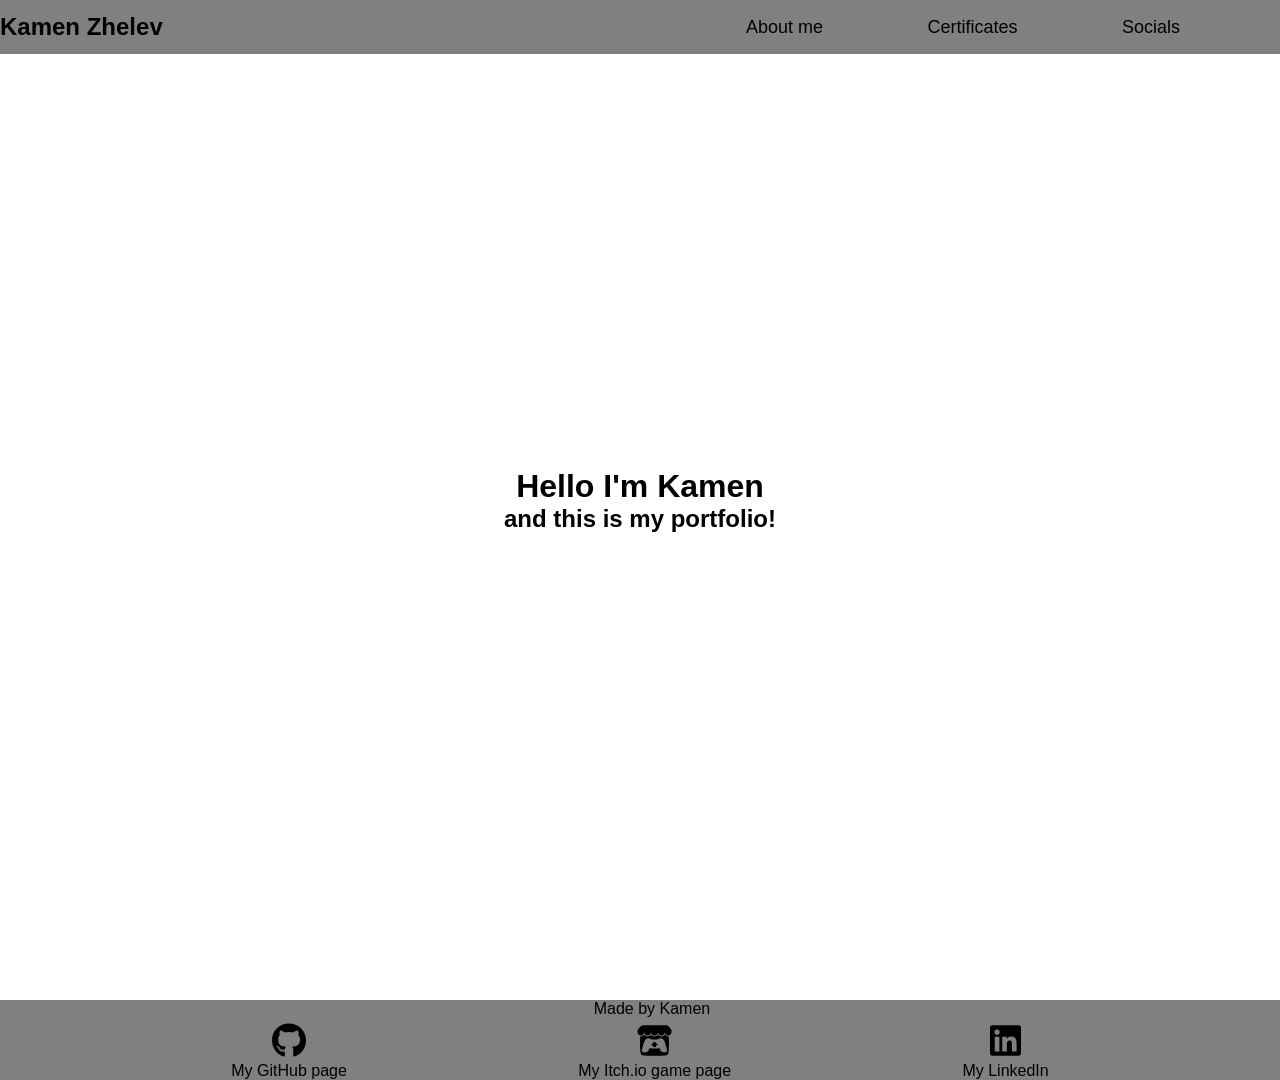
==== index.html @ d7c7669d "New icons & code" ====
<!DOCTYPE html>
<html lang="en">
<head>
    <title>My Portfolio</title>

    <meta charset="UTF-8">
    
    <meta name="viewport" content="width=device-width, initial-scale=1.0">

    <meta http-equiv="X-UA-Compatible" content="ie=edge">

    <link rel="stylesheet" href="style.css">

    <link rel="icon" type="image/icon" href="logo.ico">

</head>


<body>
    <div class="Portfolio">

        <header>
            <div class="main-nav">
                <a href="index.html"><b>Kamen Zhelev</b></a>
            </div>
            <div class="nav-scroll">
                <a href="#aboutme">About me</a>
                <a href="#certificates">Certificates</a>
                <a href="#footer">Socials</a>
            </div>
        </header>

        <div class="welcometxt">
            <h1>Hello I'm Kamen</h1>
            <h2>and this is my portfolio!</h2>
        </div>  
        
        <div class="aboutme" id="#aboutme"></div> 

        <footer id="footer">

            <div class="footertxt">
                <p>Made by Kamen</p>
            </div>

            <div class="footerlinks">
                <a href="https://github.com/Burkana"><img src="github.svg"><p>My GitHub page</p></a>
                <a href="https://burkanaoriginal.itch.io/"><img src="itchio.svg"><p>My Itch.io game page</p></a>
                <a href="https://www.linkedin.com/in/kamen-zhelev-0611902bb/"><img src="linkedin.svg"><p>My LinkedIn</p></a>
            </div>       
        </footer>

    </div>
</body>
</html>
---- style.css ----
*{
    margin: 0;
    padding: 0;
    border: 0;
}
body{
  font-family: "Clarkson",Helvetica,sans-serif;
  font-style: normal;
}

header{
    display: flex;
    flex-direction: row;
    justify-content: space-between;
    flex-wrap: wrap;
    background-color: grey;
    position: fixed;
    width: 100%;
    height: 6%;
}
header a{
    text-decoration: none;
    color: black;
}
.main-nav{
    align-content: center;
}
.main-nav a{
    font-size: x-large;
}
.nav-scroll{
    align-content: center;
}
.nav-scroll a{
    padding-right: 100px;
    font-size: large;
}

.welcometxt{
    height: 1000px;
    width: auto;
    display: flex;
    flex-direction: column;
    justify-content: center;
    align-items: center;
}

footer{
  
    background-color: grey;
    display: flex;
    flex-direction: column;
    text-align: center;
    flex-wrap: wrap;
}
footer a{
    color: black;
    text-decoration: none;
}
footer img{
    height:35px;
    width: auto;
}
.footertxt{
    margin-bottom: 5px;
    margin-left: 24px;
}
.footerlinks{
    display: flex;
    justify-content: space-evenly;
}
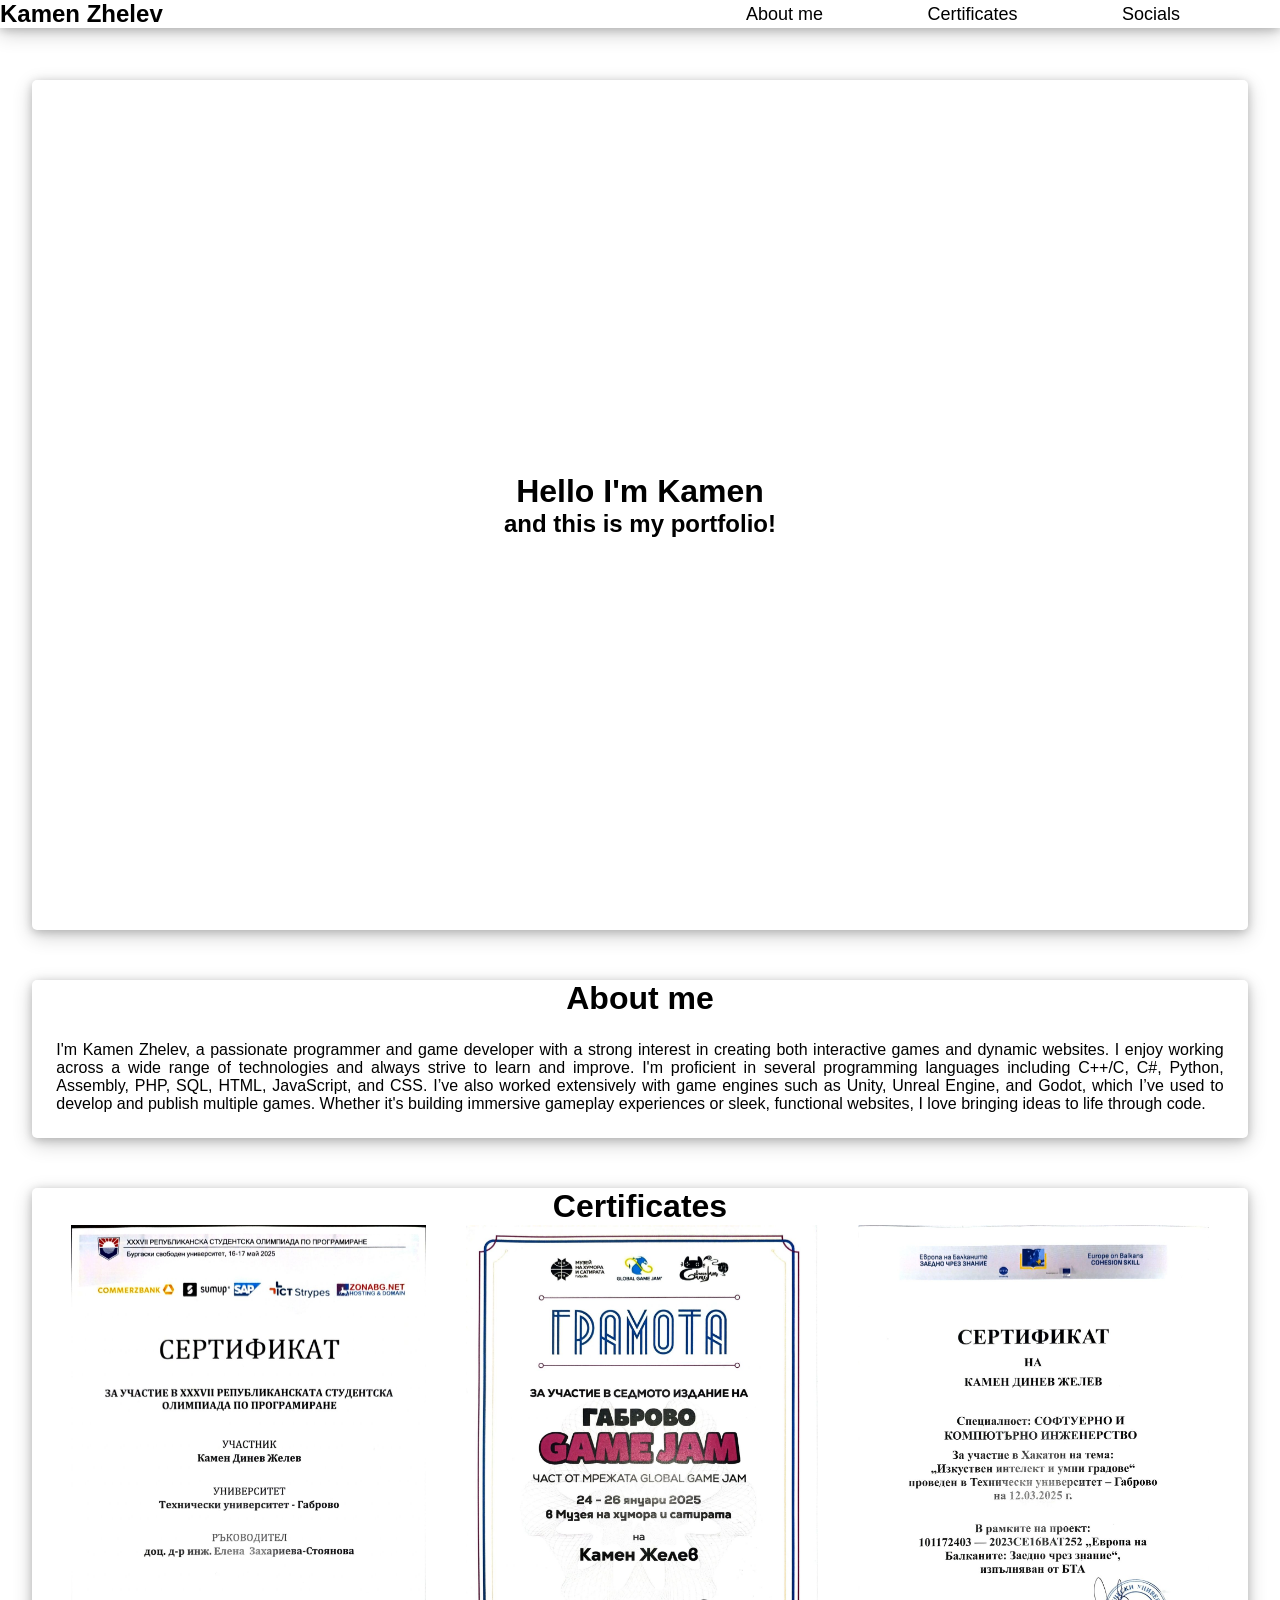
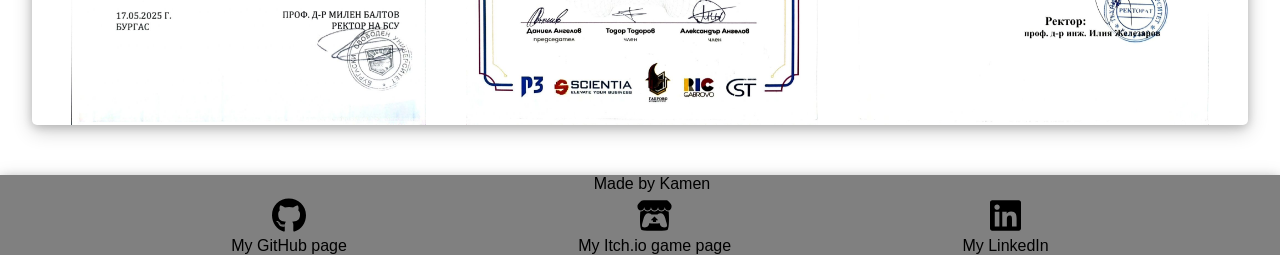
==== commit 9a2092a8: "New pictures an more code" ====
--- a/index.html
+++ b/index.html
@@ -20,35 +20,76 @@
     <div class="Portfolio">
 
         <header>
+
             <div class="main-nav">
                 <a href="index.html"><b>Kamen Zhelev</b></a>
             </div>
+
             <div class="nav-scroll">
                 <a href="#aboutme">About me</a>
                 <a href="#certificates">Certificates</a>
                 <a href="#footer">Socials</a>
             </div>
+
         </header>
+        
+        <div style="height: 80px;"></div>
+            <div class="welcometxt">
 
-        <div class="welcometxt">
-            <h1>Hello I'm Kamen</h1>
-            <h2>and this is my portfolio!</h2>
-        </div>  
+                <div class="welcomeform">
+                    <div>
+                        <h1>Hello I'm Kamen</h1>
+                        <h2>and this is my portfolio!</h2>
+                    </div>
+                </div>
+
+            </div>  
         
-        <div class="aboutme" id="#aboutme"></div> 
+        <div id="aboutme" style="height: 50px;"></div>
+            <div class="aboutme">
 
-        <footer id="footer">
-
-            <div class="footertxt">
-                <p>Made by Kamen</p>
+                <div class="aboutform">
+                    <h1>About me</h1>
+                    <p> I'm Kamen Zhelev, a passionate programmer and game developer with a strong interest in creating both interactive games and dynamic websites. 
+                    I enjoy working across a wide range of technologies and always strive to learn and improve.
+                    I'm proficient in several programming languages including C++/C, C#, Python, Assembly, PHP, SQL, HTML, JavaScript, and CSS.
+                    I’ve also worked extensively with game engines such as Unity, Unreal Engine, and Godot, which I’ve used to develop and publish multiple games.
+                    Whether it's building immersive gameplay experiences or sleek, functional websites, I love bringing ideas to life through code.</p>
+                </div>
+        
             </div>
 
-            <div class="footerlinks">
-                <a href="https://github.com/Burkana"><img src="github.svg"><p>My GitHub page</p></a>
-                <a href="https://burkanaoriginal.itch.io/"><img src="itchio.svg"><p>My Itch.io game page</p></a>
-                <a href="https://www.linkedin.com/in/kamen-zhelev-0611902bb/"><img src="linkedin.svg"><p>My LinkedIn</p></a>
-            </div>       
-        </footer>
+        <div id="certificates" style="height: 50px;"></div>
+            <div class="certificates">
+            
+                <div class="certificatesform">
+                    <h1>Certificates</h1> 
+                      
+
+                
+                    <div class="Cimages">
+                        <img src="bcpc.jpeg">
+                        <img src="gamejam2025.jpeg">
+                        <img src="hackaton.jpeg">
+                    </div>
+
+                </div>
+
+            </div> 
+
+        <div style="height: 50px;"></div>
+            <footer id="footer">
+
+                <div class="footertxt">
+                    <p>Made by Kamen</p>
+                </div>
+
+                <div class="footerlinks">
+                    <a href="https://github.com/Burkana"><img src="github.svg"><p>My GitHub page</p></a>
+                    <a href="https://burkanaoriginal.itch.io/"><img src="itchio.svg"><p>My Itch.io game page</p></a>
+                    <a href="https://www.linkedin.com/in/kamen-zhelev-0611902bb/"><img src="linkedin.svg"><p>My LinkedIn</p></a>
+                </div>       
+            </footer>
 
     </div>
 </body>
--- a/style.css
+++ b/style.css
@@ -8,15 +8,21 @@
   font-style: normal;
 }
 
+h1{
+    text-align: center;
+}
+
 header{
     display: flex;
     flex-direction: row;
     justify-content: space-between;
+    background-color: white;
     flex-wrap: wrap;
-    background-color: grey;
     position: fixed;
     width: 100%;
-    height: 6%;
+    height: auto;
+    box-shadow: 0 2px 10px 0 rgba(0,0,0,0.2),0 6px 20px 0 rgba(0,0,0,0.19) !important;;
+  
 }
 header a{
     text-decoration: none;
@@ -36,22 +42,78 @@
     font-size: large;
 }
 
+
 .welcometxt{
-    height: 1000px;
+    height: 850px;
     width: auto;
     display: flex;
     flex-direction: column;
     justify-content: center;
     align-items: center;
+    background-color: white;
+}
+.welcomeform{
+    height: inherit;
+    width: 95%;
+    text-align: center;
+    display: flex;
+    justify-content: center;
+    flex-direction: column;
+    border-radius: 5px;
+    box-shadow: 0 2px 10px 0 rgba(0,0,0,0.2),0 6px 20px 0 rgba(0,0,0,0.19) !important;;
 }
 
+
+.aboutme{
+    display: flex;
+    justify-content: center;
+}
+.aboutme p{
+    padding: 2%;
+}
+.aboutform{
+    text-align: justify;
+    height: auto;
+    width: 95%;
+    border-radius: 5px;
+    box-shadow: 0 2px 10px 0 rgba(0,0,0,0.2),0 6px 20px 0 rgba(0,0,0,0.19) !important;;
+}
+
+
+
+.certificates{
+    height: auto;
+    display: flex;
+    justify-content: center;
+    flex-direction: column;
+    width: auto;
+    align-items: center;
+}
+.certificates img{
+    height: 500px;
+}
+.certificatesform{
+    height: inherit;
+    width: 95%;
+    border-radius: 5px;
+    box-shadow: 0 2px 10px 0 rgba(0,0,0,0.2),0 6px 20px 0 rgba(0,0,0,0.19) !important;;
+}
+.Cimages{
+    display: flex;
+    justify-content: space-evenly;
+    flex-wrap: wrap;
+}
+
+
 footer{
-  
+    height: auto;
+    width: auto;
     background-color: grey;
     display: flex;
     flex-direction: column;
     text-align: center;
     flex-wrap: wrap;
+    box-shadow: 0 2px 10px 0 rgba(0,0,0,0.2),0 6px 20px 0 rgba(0,0,0,0.19) !important;;
 }
 footer a{
     color: black;
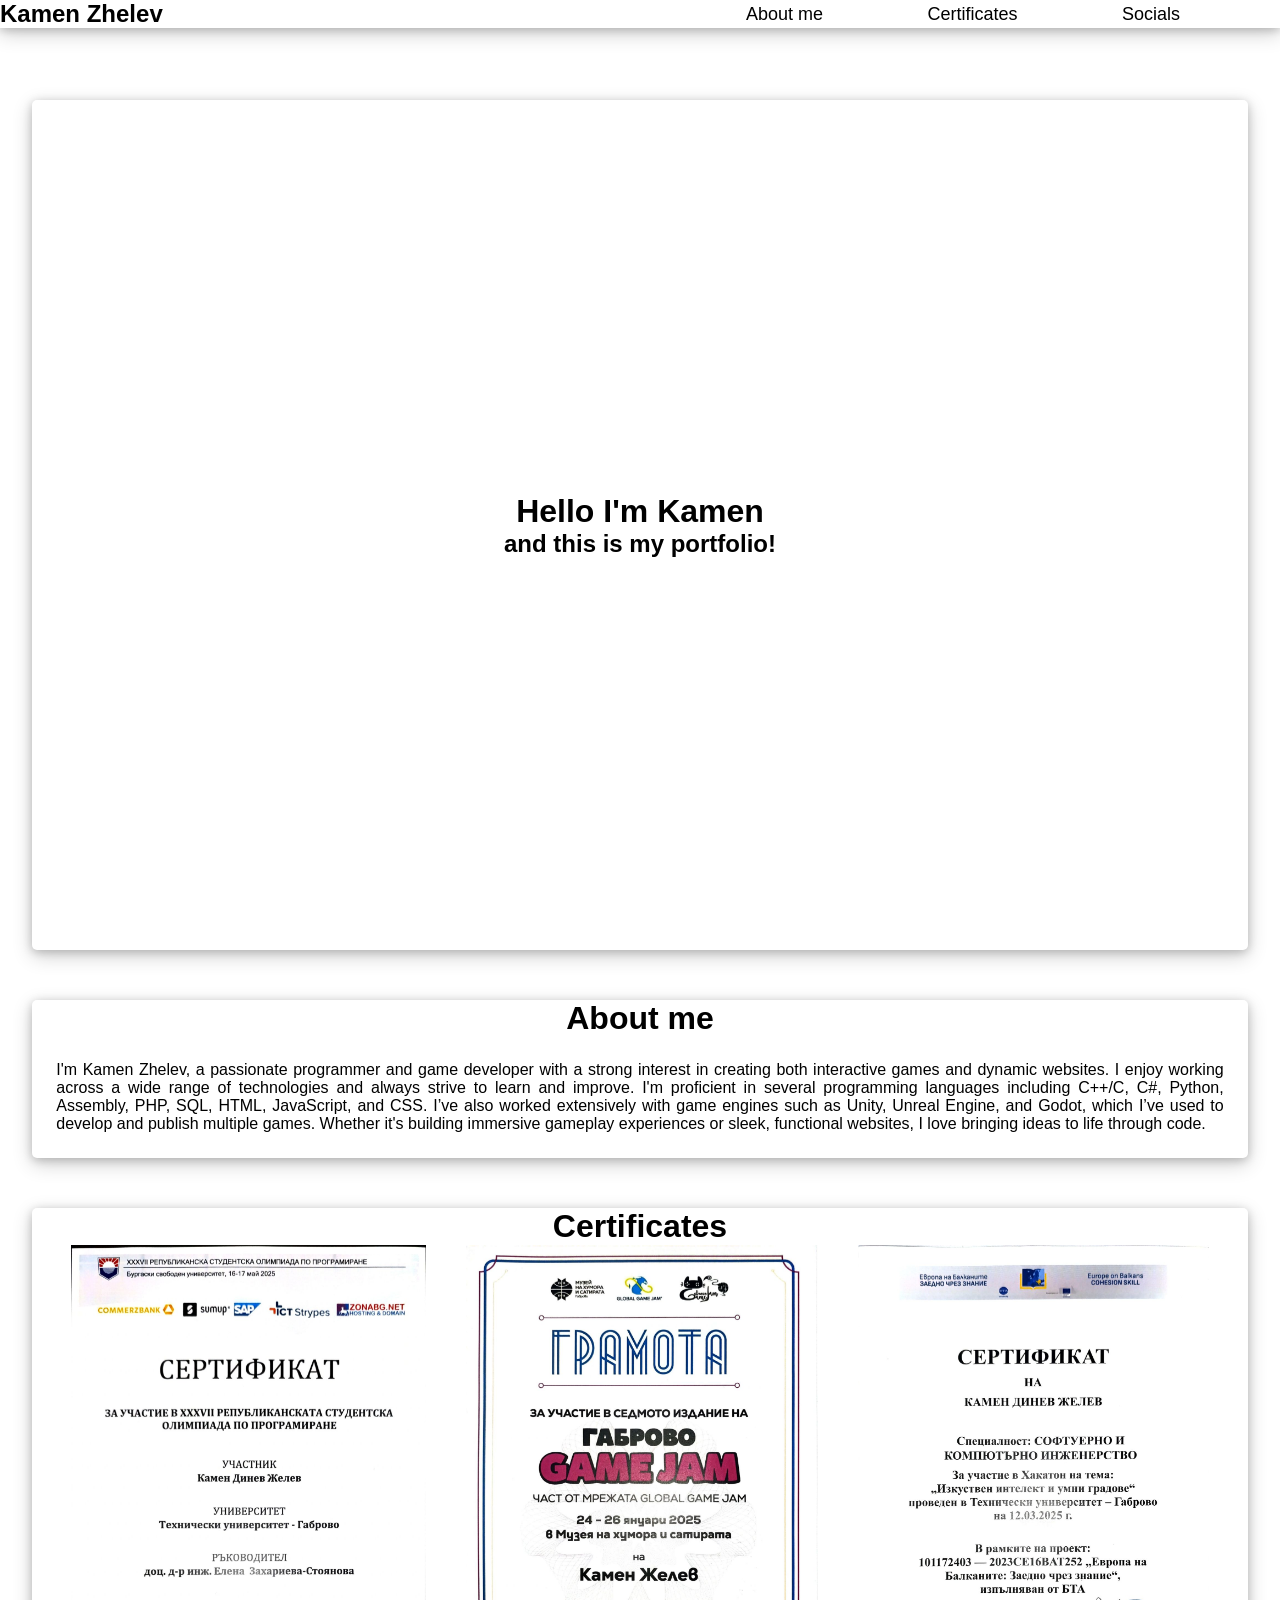
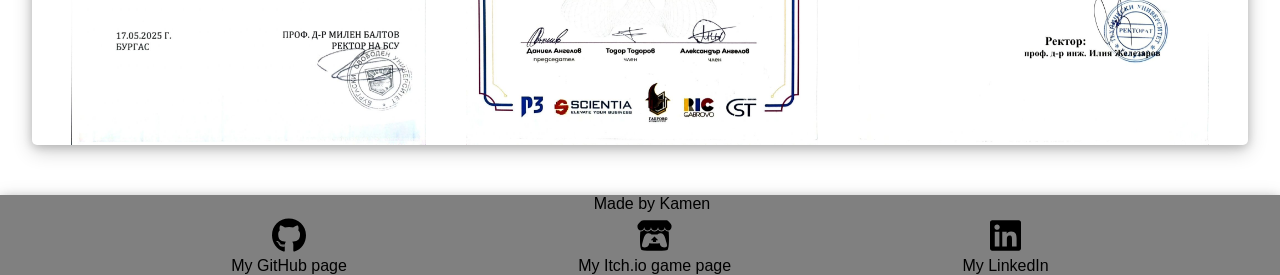
==== commit 3a4487d1: "quick change" ====
--- a/index.html
+++ b/index.html
@@ -33,7 +33,7 @@
 
         </header>
         
-        <div style="height: 80px;"></div>
+        <div style="height: 100px;"></div>
             <div class="welcometxt">
 
                 <div class="welcomeform">
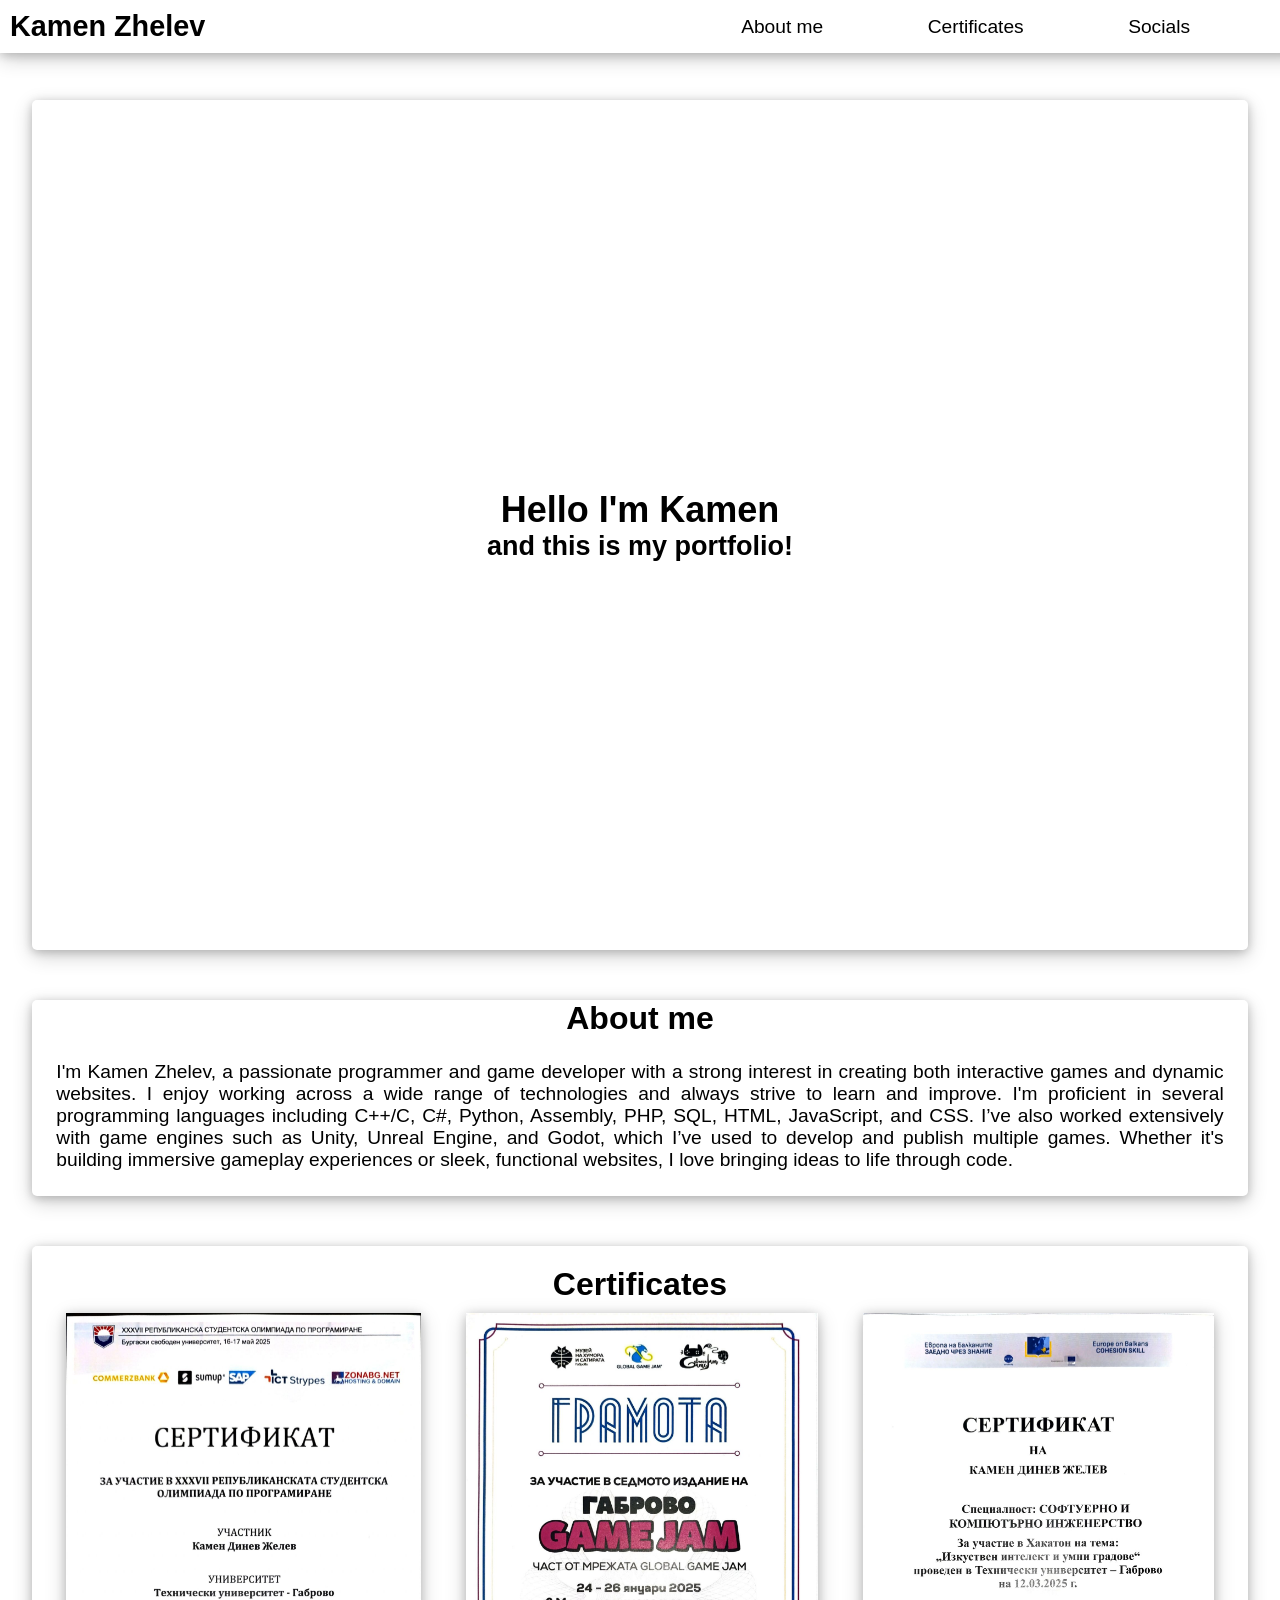
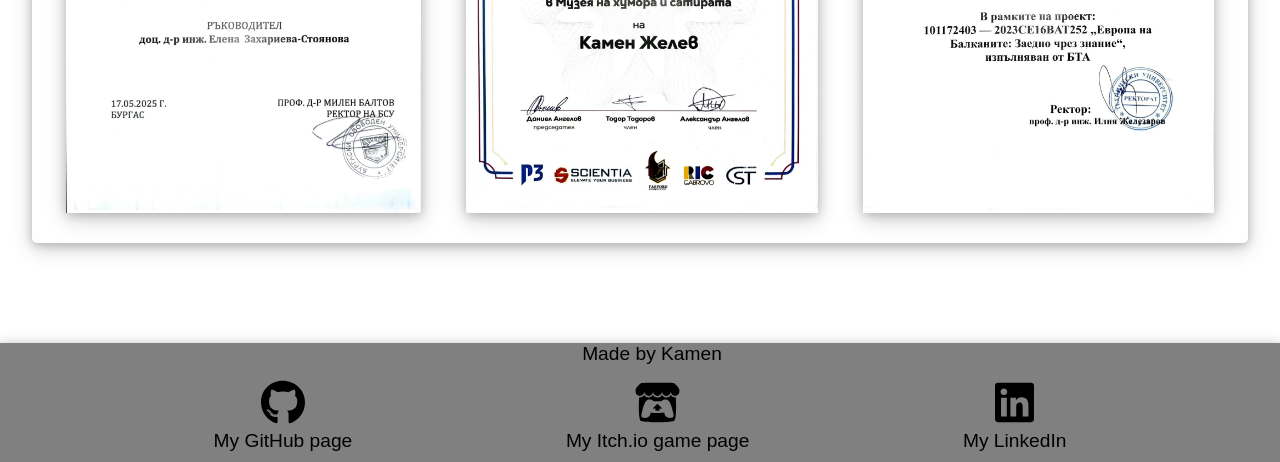
==== commit dbb515f6: "New js file nav & menu for mobile" ====
--- a/index.html
+++ b/index.html
@@ -13,24 +13,34 @@
 
     <link rel="icon" type="image/icon" href="logo.ico">
 
+    <script src="navmobile.js"></script>
+
 </head>
 
 
 <body>
-    <div class="Portfolio">
+    <div class="portfolio">
 
-        <header>
+            <header>
+            <a href="index.html"><h2>Kamen Zhelev</h2></a>
 
-            <div class="main-nav">
-                <a href="index.html"><b>Kamen Zhelev</b></a>
-            </div>
-
-            <div class="nav-scroll">
+            <nav class="nav-scroll">
                 <a href="#aboutme">About me</a>
                 <a href="#certificates">Certificates</a>
                 <a href="#footer">Socials</a>
-            </div>
+            </nav>
 
+            <button class="hamburger-menu" aria-label="Toggle navigation" aria-expanded="false">
+                <span class="bar"></span>
+                <span class="bar"></span>
+                <span class="bar"></span>
+            </button>
+
+            <nav class="mobile-nav" aria-hidden="true">
+                <a href="#aboutme">About me</a>
+                <a href="#certificates">Certificates</a>
+                <a href="#footer">Socials</a>
+            </nav>
         </header>
         
         <div style="height: 100px;"></div>
@@ -92,5 +102,6 @@
             </footer>
 
     </div>
+
 </body>
 </html>
--- a/style.css
+++ b/style.css
@@ -16,30 +16,21 @@
     display: flex;
     flex-direction: row;
     justify-content: space-between;
+    align-items: center;
     background-color: white;
     flex-wrap: wrap;
     position: fixed;
     width: 100%;
     height: auto;
     box-shadow: 0 2px 10px 0 rgba(0,0,0,0.2),0 6px 20px 0 rgba(0,0,0,0.19) !important;;
-  
+    padding: 10px;
+    z-index: 1000;
 }
 header a{
     text-decoration: none;
     color: black;
-}
-.main-nav{
-    align-content: center;
-}
-.main-nav a{
-    font-size: x-large;
-}
-.nav-scroll{
-    align-content: center;
-}
-.nav-scroll a{
     padding-right: 100px;
-    font-size: large;
+    font-size: larger;
 }
 
 
@@ -51,6 +42,8 @@
     justify-content: center;
     align-items: center;
     background-color: white;
+    font-size: large;
+
 }
 .welcomeform{
     height: inherit;
@@ -70,6 +63,7 @@
 }
 .aboutme p{
     padding: 2%;
+    font-size: larger;
 }
 .aboutform{
     text-align: justify;
@@ -80,23 +74,26 @@
 }
 
 
-
 .certificates{
     height: auto;
-    display: flex;
-    justify-content: center;
-    flex-direction: column;
-    width: auto;
+    width: auto;
+    display: flex;
+    justify-content: center;
+    flex-direction: column;
     align-items: center;
 }
 .certificates img{
     height: 500px;
+    max-width: 100%; 
+    box-shadow: 0 2px 10px 0 rgba(0, 0, 0, 0.2), 0 6px 20px 0 rgba(0, 0, 0, 0.19) !important; 
+    margin: 10px; 
 }
 .certificatesform{
     height: inherit;
     width: 95%;
     border-radius: 5px;
     box-shadow: 0 2px 10px 0 rgba(0,0,0,0.2),0 6px 20px 0 rgba(0,0,0,0.19) !important;;
+    padding: 20px 0;
 }
 .Cimages{
     display: flex;
@@ -108,26 +105,120 @@
 footer{
     height: auto;
     width: auto;
+    margin-top: 50px;
     background-color: grey;
     display: flex;
     flex-direction: column;
     text-align: center;
     flex-wrap: wrap;
     box-shadow: 0 2px 10px 0 rgba(0,0,0,0.2),0 6px 20px 0 rgba(0,0,0,0.19) !important;;
+    font-size: larger;
+
 }
 footer a{
     color: black;
     text-decoration: none;
 }
 footer img{
-    height:35px;
-    width: auto;
+    height:45px;
+    width: auto;
+
 }
 .footertxt{
     margin-bottom: 5px;
     margin-left: 24px;
+    padding-bottom: 10px;
 }
 .footerlinks{
     display: flex;
     justify-content: space-evenly;
-}+    padding-bottom: 10px;
+    
+    
+}
+
+
+.hamburger-menu {
+    display: none; 
+    flex-direction: column;
+    cursor: pointer;
+    padding: 10px;
+    z-index: 1001; 
+    margin-right: 10px; 
+    border:none; 
+    background:transparent; 
+}
+
+.hamburger-menu .bar {
+    width: 25px;
+    height: 3px;
+    background-color: black; 
+    margin: 3px 0;
+    transition: 0.4s;
+}
+
+
+.mobile-nav {
+    display: none; 
+    flex-direction: column;
+    position: fixed;
+    top: 0;
+    right: -250px; 
+    width: 250px;
+    height: 100%;
+    background-color: white; 
+    padding-top: 80px; 
+    box-shadow: -2px 0 5px rgba(0, 0, 0, 0.5);
+    transition: right 0.3s ease-in-out;
+    z-index: 999;
+
+}
+
+.mobile-nav.active {
+    right: 0;
+    display:flex;
+}
+
+.mobile-nav a {
+    color: black; 
+    text-decoration: none;
+    padding: 15px 20px;
+    border-bottom: 1px solid #eee; 
+    text-align: left;
+    transition: background-color 0.3s ease;
+}
+
+.hamburger-menu.active .bar:nth-child(1) {
+    transform: rotate(-45deg) translate(-5px, 6px);
+}
+
+.hamburger-menu.active .bar:nth-child(2) {
+    opacity: 0;
+}
+
+.hamburger-menu.active .bar:nth-child(3) {
+    transform: rotate(45deg) translate(-5px, -6px);
+}
+
+
+@media (max-width: 768px) {
+    .nav-scroll {
+        display: none; 
+    }
+
+    .hamburger-menu {
+        display: flex; 
+    }
+
+    .certificates img {
+        height: 400px; 
+        margin: 5px; 
+    }
+
+    .Cimages {
+        flex-direction: column; 
+        align-items: center; 
+    }
+}
+
+
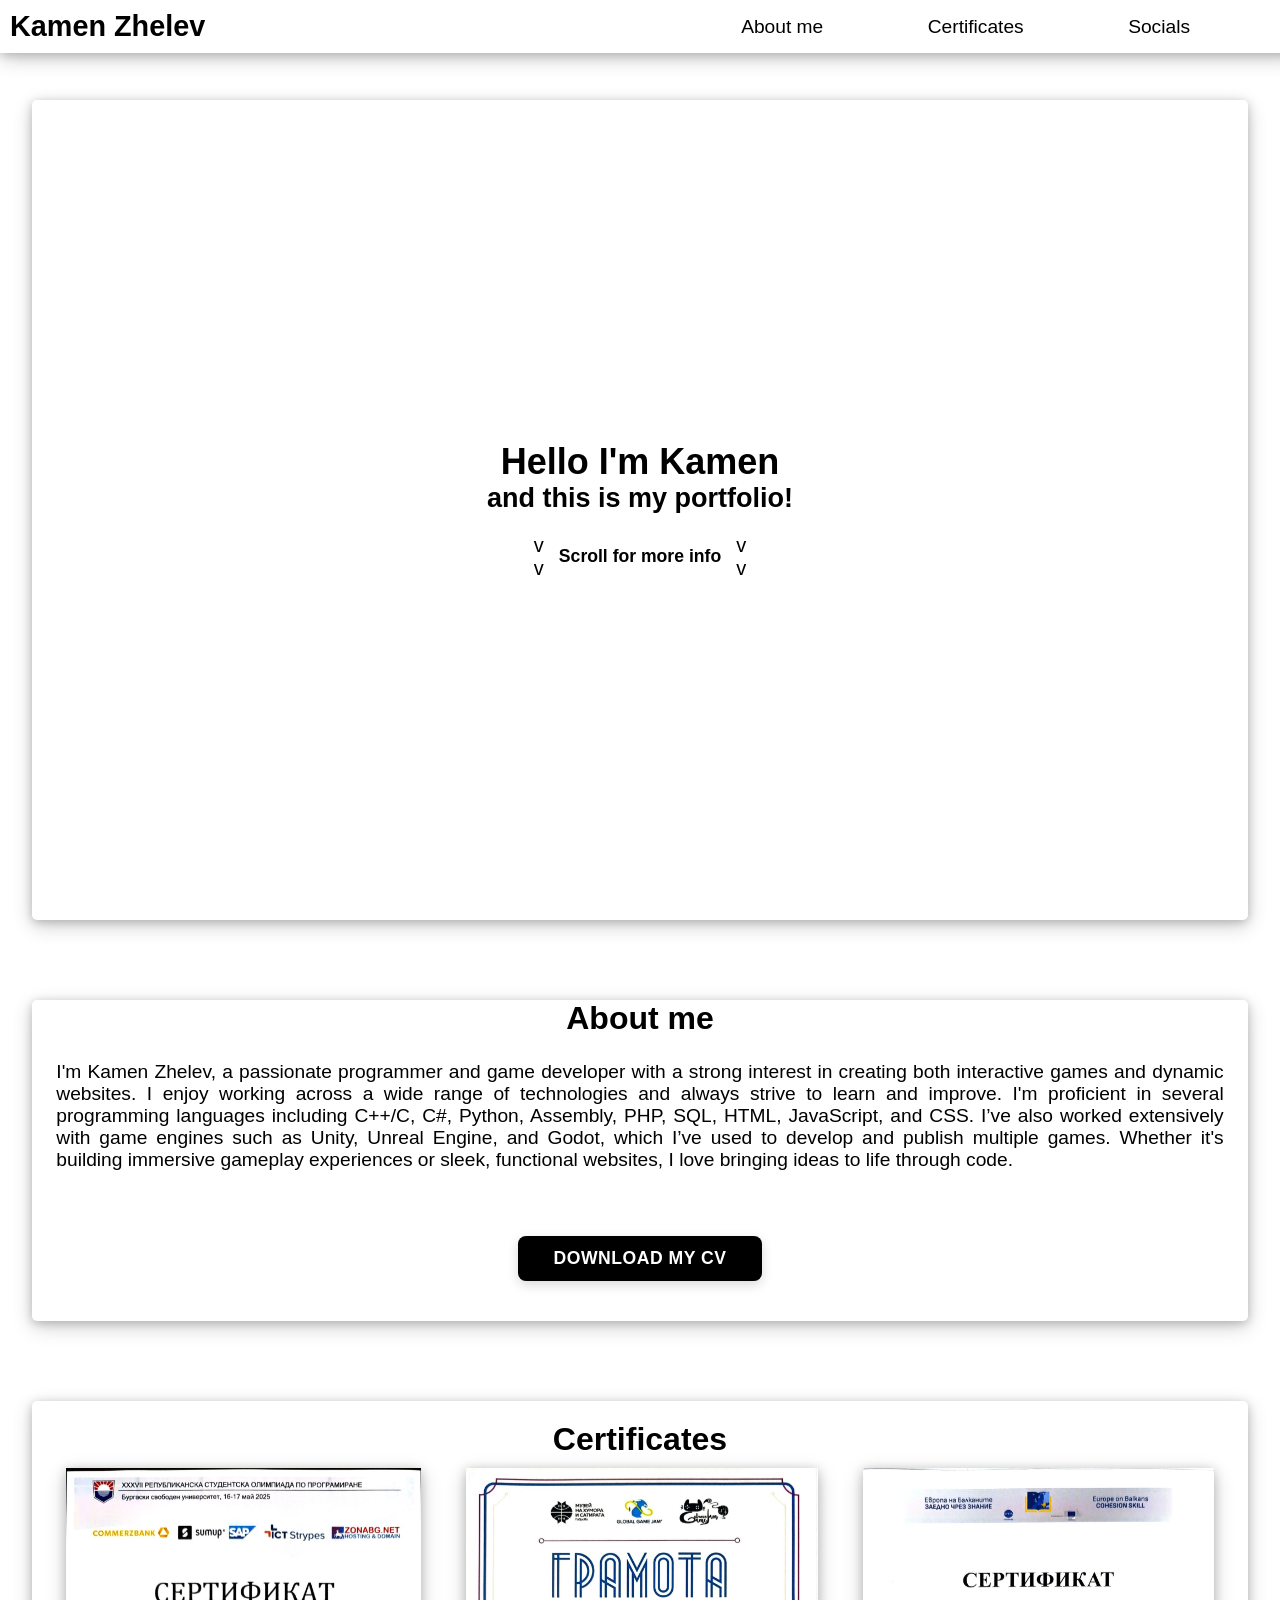
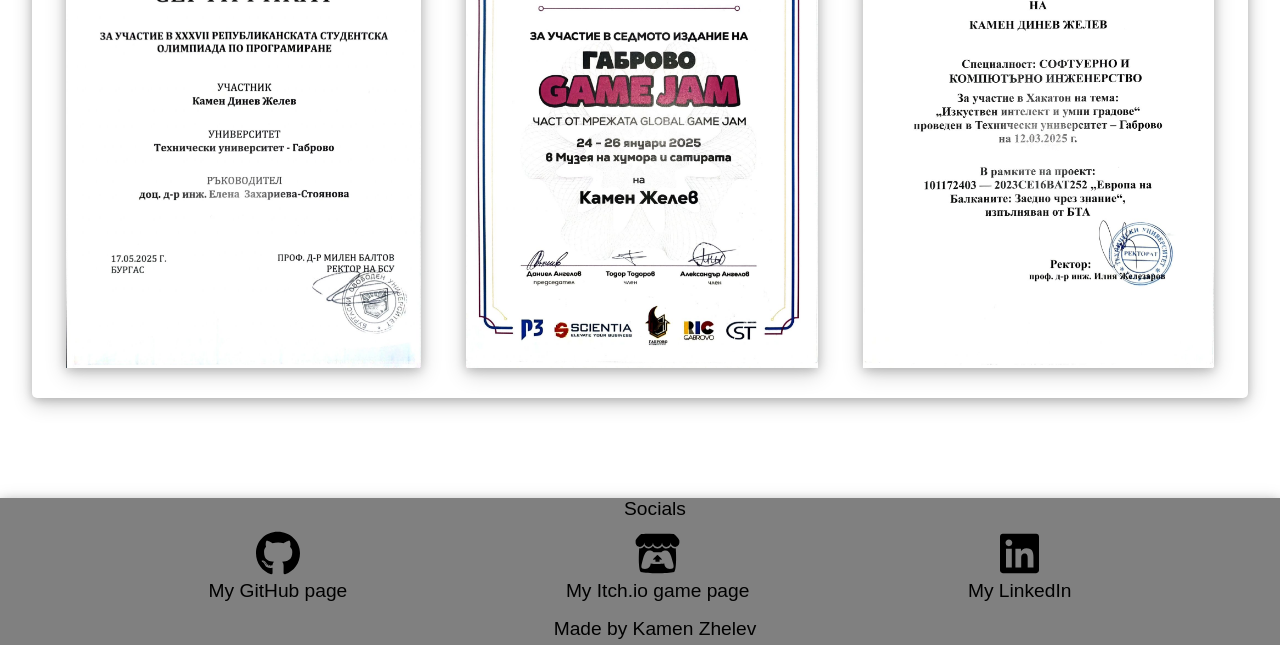
==== commit e200e4e7: "New animations and download button for my cv" ====
--- a/index.html
+++ b/index.html
@@ -3,15 +3,19 @@
 <head>
     <title>My Portfolio</title>
 
-    <meta charset="UTF-8">
-    
+    <meta charset="UTF-8"> 
     <meta name="viewport" content="width=device-width, initial-scale=1.0">
-
     <meta http-equiv="X-UA-Compatible" content="ie=edge">
 
+    <meta property="og:title" content="My Portfolio" />
+    <meta property="og:description" content="Game & Web Developer portfolio showcasing projects and certificates." />
+    <meta property="og:type" content="website" />
+    <meta property="og:url" content="burkana.github.io/My-portfolio/" />
+    <meta property="og:image" content="Icons/pdf/logo.ico" />
+
+
     <link rel="stylesheet" href="style.css">
-
-    <link rel="icon" type="image/icon" href="logo.ico">
+    <link rel="icon" type="image/icon" href="Icons/pdf/logo.ico">
 
     <script src="navmobile.js"></script>
 
@@ -21,7 +25,7 @@
 <body>
     <div class="portfolio">
 
-            <header>
+        <header>
             <a href="index.html"><h2>Kamen Zhelev</h2></a>
 
             <nav class="nav-scroll">
@@ -44,18 +48,34 @@
         </header>
         
         <div style="height: 100px;"></div>
-            <div class="welcometxt">
+        <div class="welcometxt">
 
-                <div class="welcomeform">
-                    <div>
-                        <h1>Hello I'm Kamen</h1>
-                        <h2>and this is my portfolio!</h2>
+            <div class="welcomeform">
+                
+                <div>
+                    <h1>Hello I'm Kamen</h1>
+                    <h2>and this is my portfolio!</h2>
+                </div>
+           
+
+                <div class="scroll-indicator">
+                    <div class="arrows left-arrows">
+                        <span>v</span>
+                        <span>v</span>
                     </div>
+
+                    <span class="scroll-text">Scroll for more info</span>
+
+                    <div class="arrows right-arrows">
+                        <span>v</span>
+                        <span>v</span>
+                    </div>
+
                 </div>
-
-            </div>  
+            </div>
+         </div> 
         
-        <div id="aboutme" style="height: 50px;"></div>
+        <div id="aboutme" style="height: 80px;"></div>
             <div class="aboutme">
 
                 <div class="aboutform">
@@ -65,11 +85,18 @@
                     I'm proficient in several programming languages including C++/C, C#, Python, Assembly, PHP, SQL, HTML, JavaScript, and CSS.
                     I’ve also worked extensively with game engines such as Unity, Unreal Engine, and Godot, which I’ve used to develop and publish multiple games.
                     Whether it's building immersive gameplay experiences or sleek, functional websites, I love bringing ideas to life through code.</p>
+              
+
+                    <div class="download-wrapper">
+                    <a href="Icons/pdf/KamenCV.pdf" download>
+                        <button class="download-cv" aria-label="Download my CV">Download my CV</button>
+                    </a>
+                    </div>
                 </div>
         
             </div>
 
-        <div id="certificates" style="height: 50px;"></div>
+        <div id="certificates" style="height: 80px;"></div>
             <div class="certificates">
             
                 <div class="certificatesform">
@@ -78,9 +105,9 @@
 
                 
                     <div class="Cimages">
-                        <img src="bcpc.jpeg">
-                        <img src="gamejam2025.jpeg">
-                        <img src="hackaton.jpeg">
+                        <img src="Icons/pdf/bcpc.jpeg" alt="bcpc certificate" loading="lazy">
+                        <img src="Icons/pdf/gamejam2025.jpeg" alt="gamejam2025 certificate" loading="lazy">
+                        <img src="Icons/pdf/hackaton.jpeg" alt="hackaton certificate" loading="lazy">
                     </div>
 
                 </div>
@@ -91,14 +118,19 @@
             <footer id="footer">
 
                 <div class="footertxt">
-                    <p>Made by Kamen</p>
+                    <p>Socials</p>
                 </div>
 
                 <div class="footerlinks">
-                    <a href="https://github.com/Burkana"><img src="github.svg"><p>My GitHub page</p></a>
-                    <a href="https://burkanaoriginal.itch.io/"><img src="itchio.svg"><p>My Itch.io game page</p></a>
-                    <a href="https://www.linkedin.com/in/kamen-zhelev-0611902bb/"><img src="linkedin.svg"><p>My LinkedIn</p></a>
-                </div>       
+                    <a href="https://github.com/Burkana"><img src="Icons/pdf/github.svg"><p>My GitHub page</p></a>
+                    <a href="https://burkanaoriginal.itch.io/"><img src="Icons/pdf/itchio.svg"><p>My Itch.io game page</p></a>
+                    <a href="https://www.linkedin.com/in/kamen-zhelev-0611902bb/"><img src="Icons/pdf/linkedin.svg"><p>My LinkedIn</p></a>
+                </div>  
+                
+                <div class="footertxt">
+                    <p>Made by Kamen Zhelev</p>
+                </div>
+
             </footer>
 
     </div>
--- a/style.css
+++ b/style.css
@@ -35,7 +35,7 @@
 
 
 .welcometxt{
-    height: 850px;
+    height: 820px;
     width: auto;
     display: flex;
     flex-direction: column;
@@ -55,6 +55,44 @@
     border-radius: 5px;
     box-shadow: 0 2px 10px 0 rgba(0,0,0,0.2),0 6px 20px 0 rgba(0,0,0,0.19) !important;;
 }
+
+.scroll-indicator {
+  margin-top: 20px;
+  display: flex;
+  align-items: center;
+  justify-content: center;
+  gap: 15px;
+}
+
+.arrows {
+  display: flex;
+  flex-direction: column;
+  font-size: 20px;
+  color: black;
+  user-select: none;
+}
+
+.scroll-text {
+  font-size: 1.1rem;
+  font-weight: 600;
+  color: black;
+  user-select: none;
+}
+.arrows span {
+  display: block;
+  animation: upDown 1.5s ease-in-out infinite;
+}
+
+
+@keyframes upDown {
+  0%, 100% {
+    transform: translateY(0);
+  }
+  50% {
+    transform: translateY(-8px);
+  }
+}
+
 
 
 .aboutme{
@@ -126,8 +164,7 @@
 }
 .footertxt{
     margin-bottom: 5px;
-    margin-left: 24px;
-    padding-bottom: 10px;
+    margin-left: 30px;
 }
 .footerlinks{
     display: flex;
@@ -200,6 +237,102 @@
     transform: rotate(45deg) translate(-5px, -6px);
 }
 
+a, img {
+    transition: all 0.3s ease;
+}
+
+header nav a,
+.mobile-nav a {
+    position: relative;
+}
+
+header nav a::after,
+.mobile-nav a::after {
+    content: "";
+    position: absolute;
+    left: 0;
+    bottom: -4px;
+    width: 0;
+    height: 2px;
+    background: grey;
+    transition: width 0.3s ease;
+}
+
+header nav a:hover::after,
+.mobile-nav a:hover::after {
+    width: 100%;
+}
+
+header nav a:hover,
+.mobile-nav a:hover {
+    color: grey;
+}
+
+.Cimages img {
+    transform-origin: center;
+}
+
+.Cimages img:hover {
+    transform: scale(1.05) translateY(-4px);
+    box-shadow: 0 12px 25px rgba(0,0,0,0.25);
+}
+
+.footerlinks a {
+    display: flex;
+    flex-direction: column;
+    align-items: center;
+    gap: 4px;
+    padding: 6px 10px;
+    border-radius: 6px;
+}
+
+.footerlinks a:hover {
+    background: rgba(255,255,255,0.3);
+    transform: translateY(-2px);
+}
+
+
+.download-wrapper {
+    display: flex;
+    justify-content: center;
+    margin: 40px auto;
+}
+
+.download-wrapper a {
+    text-decoration: none;
+}
+
+.download-cv {
+    appearance: none;
+    background-color: black;
+    color: #fff;
+    padding: 12px 36px;
+    font-size: 1.1rem;
+    font-weight: 700;
+    letter-spacing: 0.5px;
+    text-transform: uppercase;
+    border: none;
+    border-radius: 8px;
+    cursor: pointer;
+    box-shadow: 0 4px 12px rgba(0, 0, 0, 0.15);
+    transition: background 0.3s ease, box-shadow 0.3s ease, transform 0.25s ease;
+}
+
+.download-cv:hover {
+    background-color: gray;
+    box-shadow: 0 8px 20px rgba(0, 0, 0, 0.25);
+    transform: translateY(-2px);
+}
+
+.download-cv:focus-visible {
+    outline: 3px solid black;
+    outline-offset: 4px;
+}
+
+.download-cv:active {
+    transform: translateY(0);
+    box-shadow: 0 4px 12px rgba(0, 0, 0, 0.15);
+}
 
 @media (max-width: 768px) {
     .nav-scroll {
@@ -219,6 +352,15 @@
         flex-direction: column; 
         align-items: center; 
     }
-}
-
-
+
+    .download-cv {
+        width: 100%;
+        font-size: 1rem;
+    }
+
+    .welcometxt{
+        height: 550px;
+    }
+}
+
+
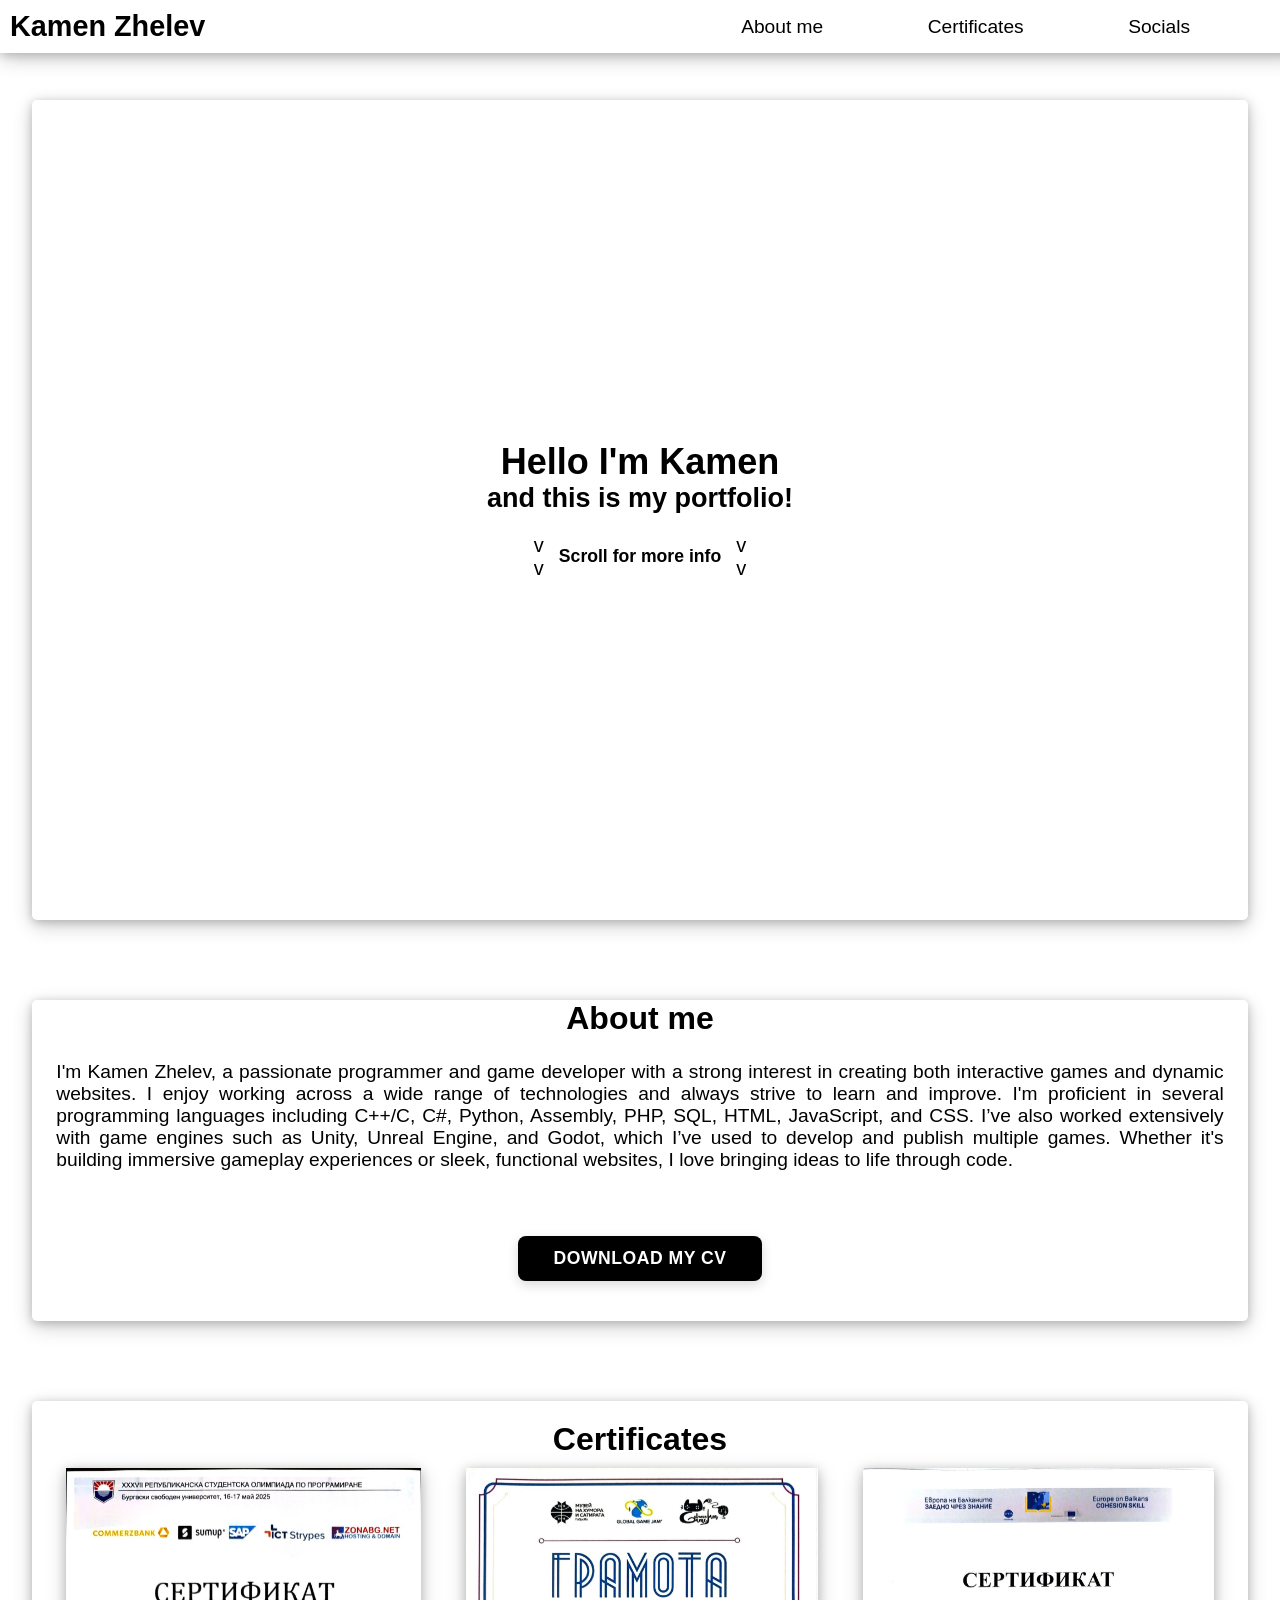
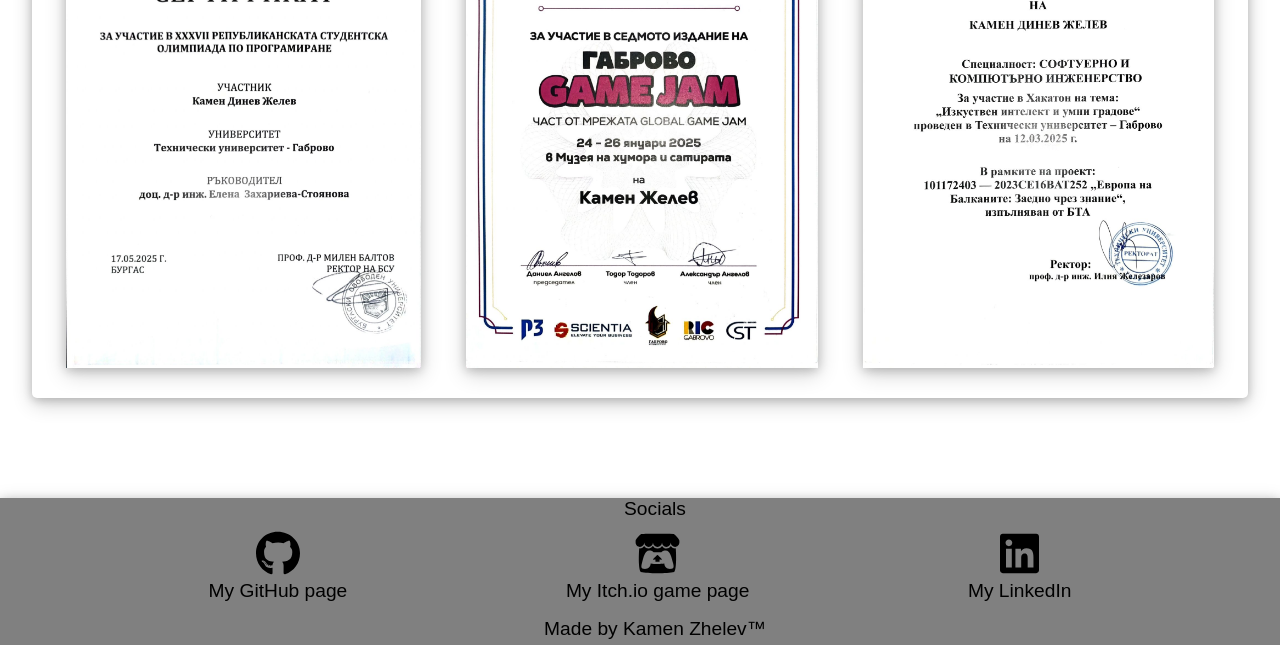
==== commit a5493f18: "New html code" ====
--- a/index.html
+++ b/index.html
@@ -128,7 +128,7 @@
                 </div>  
                 
                 <div class="footertxt">
-                    <p>Made by Kamen Zhelev</p>
+                    <p>Made by Kamen Zhelev&#8482;</p>
                 </div>
 
             </footer>
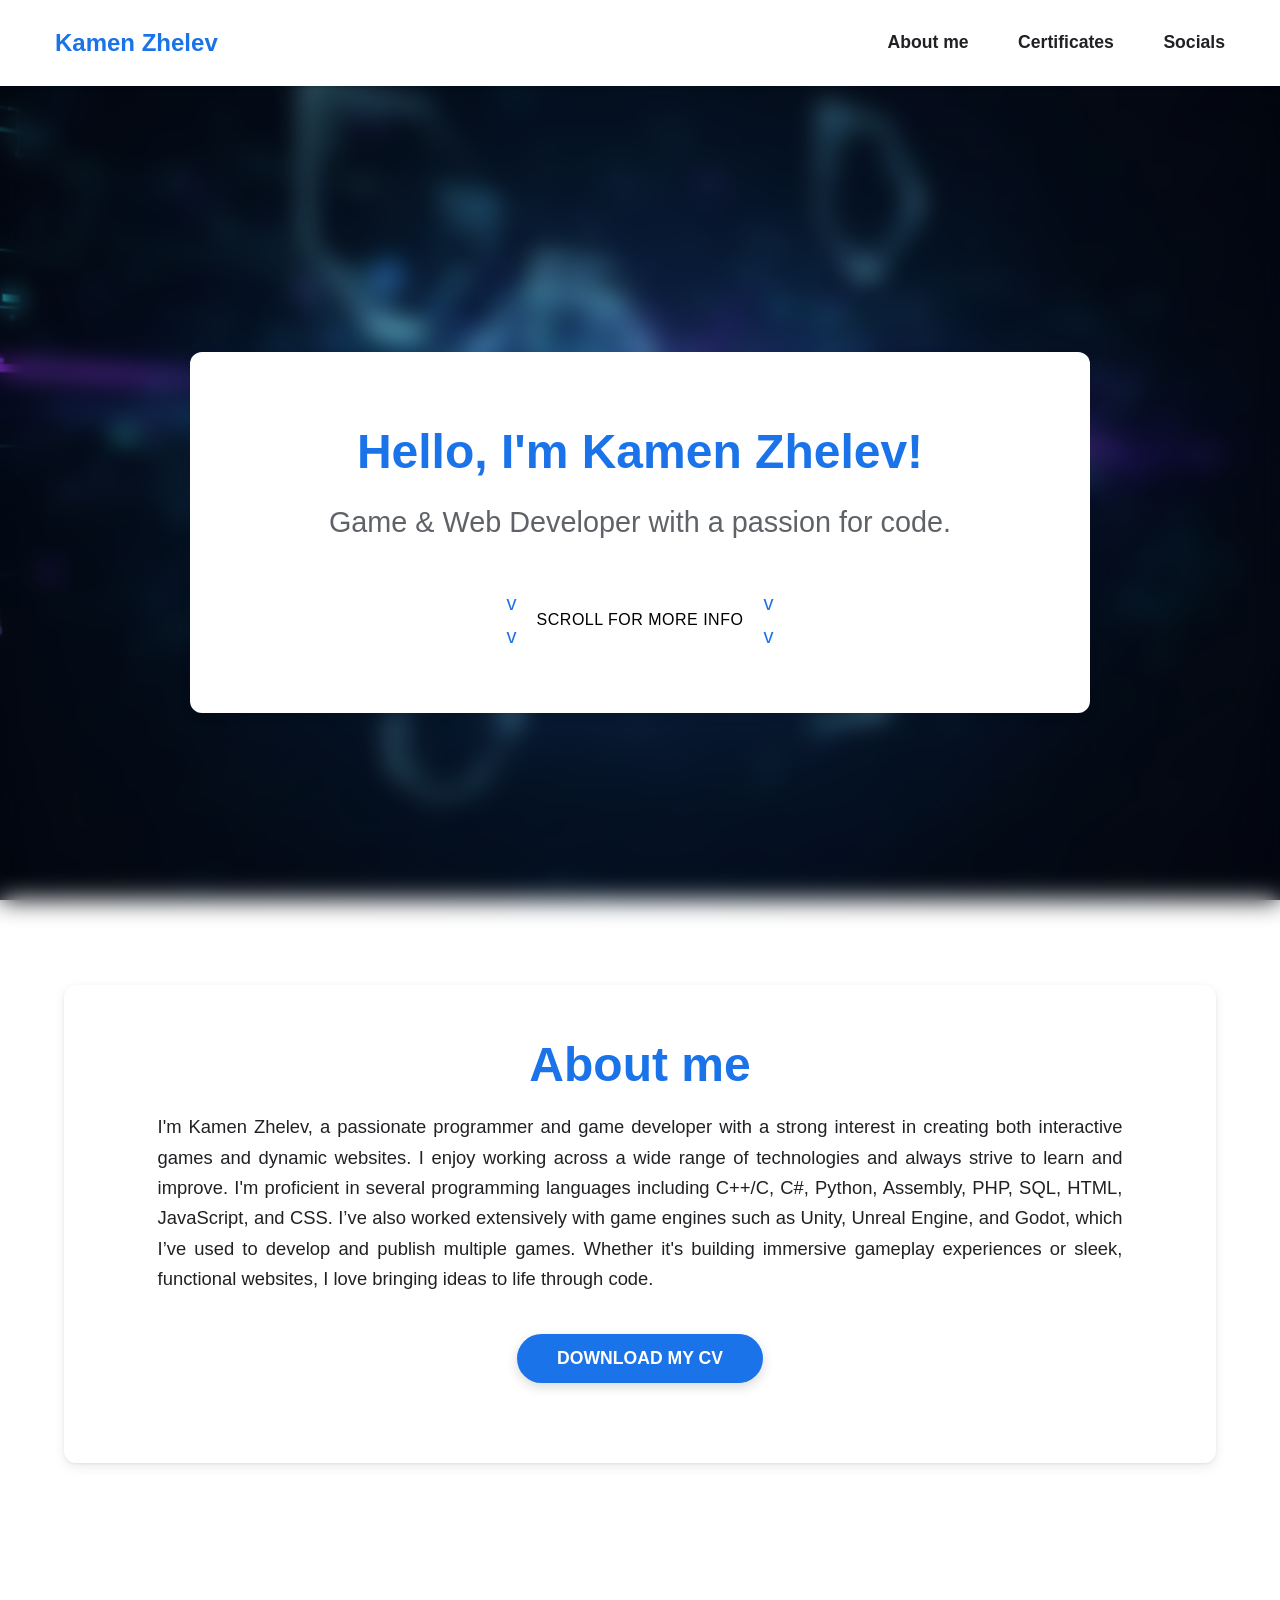
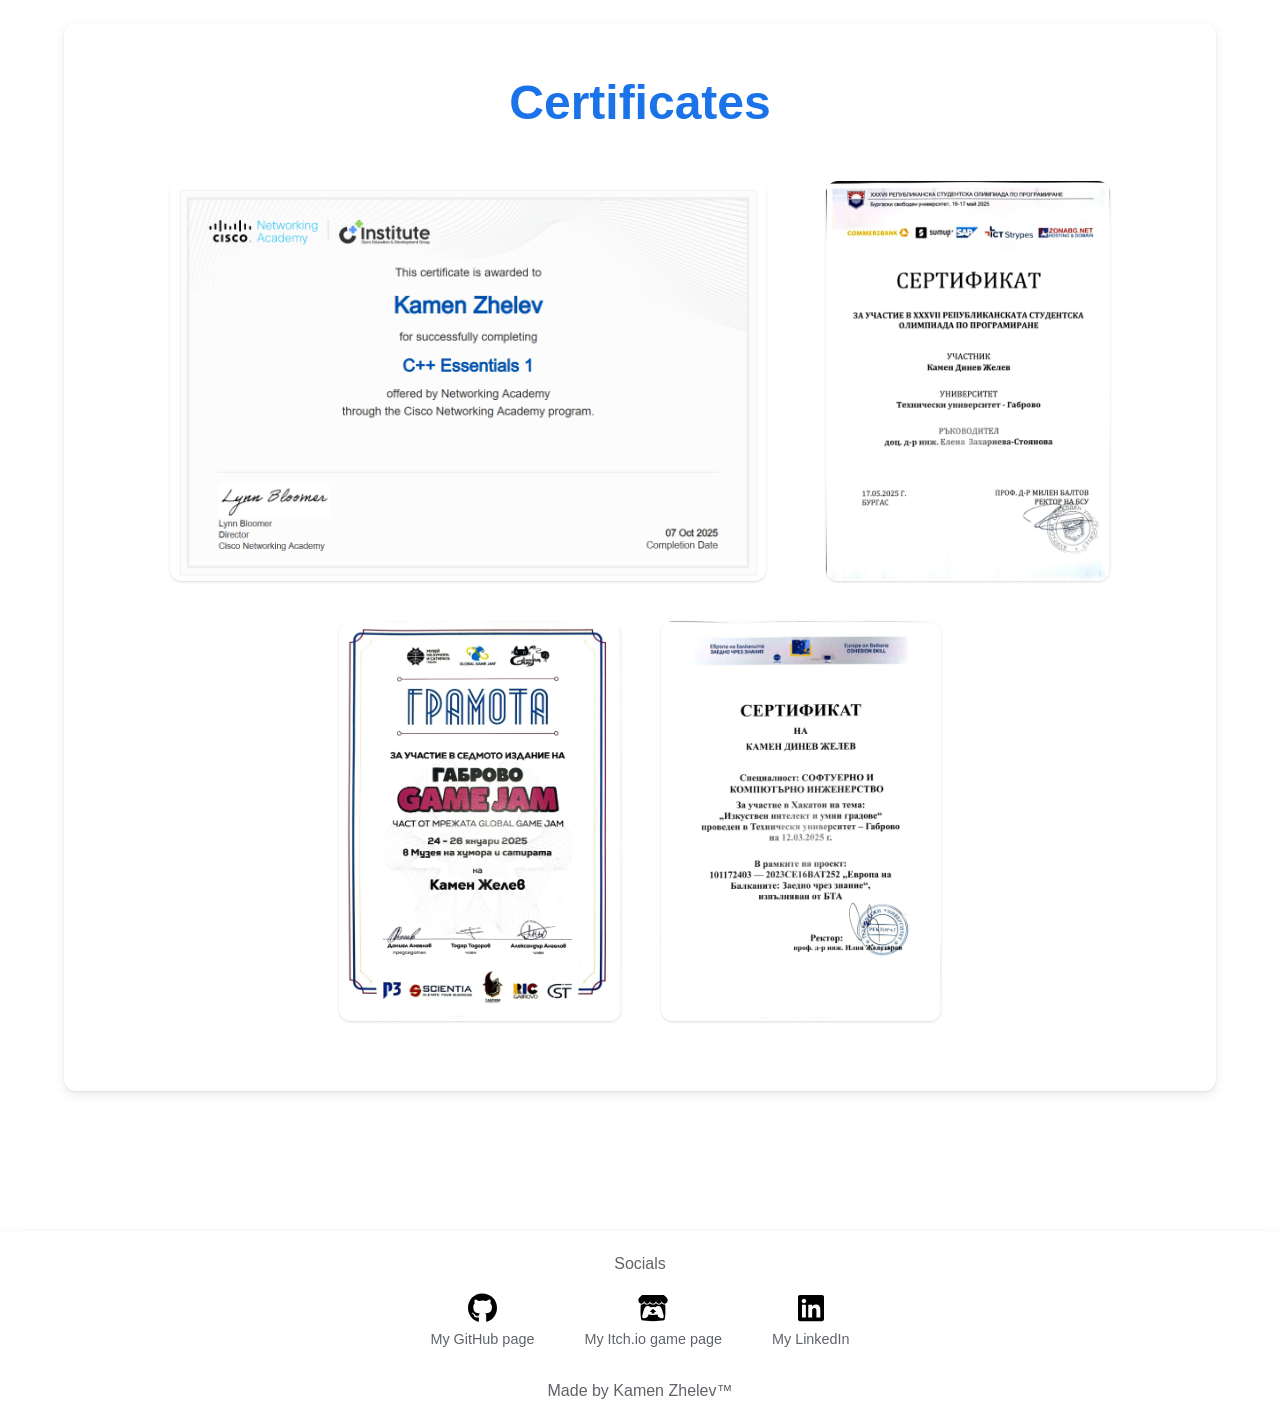
==== commit 0afb70b2: "New code and certificate" ====
--- a/index.html
+++ b/index.html
@@ -11,11 +11,11 @@
     <meta property="og:description" content="Game & Web Developer portfolio showcasing projects and certificates." />
     <meta property="og:type" content="website" />
     <meta property="og:url" content="burkana.github.io/My-portfolio/" />
-    <meta property="og:image" content="Icons/pdf/logo.ico" />
+    <meta property="og:image" content="Icons/logo.ico" />
 
 
     <link rel="stylesheet" href="style.css">
-    <link rel="icon" type="image/icon" href="Icons/pdf/logo.ico">
+    <link rel="icon" type="image/icon" href="Icons/logo.ico">
 
     <script src="navmobile.js"></script>
 
@@ -24,7 +24,6 @@
 
 <body>
     <div class="portfolio">
-
         <header>
             <a href="index.html"><h2>Kamen Zhelev</h2></a>
 
@@ -53,10 +52,9 @@
             <div class="welcomeform">
                 
                 <div>
-                    <h1>Hello I'm Kamen</h1>
-                    <h2>and this is my portfolio!</h2>
-                </div>
-           
+                <h1>Hello, I'm Kamen Zhelev!</h1> 
+                <h2>Game & Web Developer with a passion for code.</h2>
+                </div>           
 
                 <div class="scroll-indicator">
                     <div class="arrows left-arrows">
@@ -88,7 +86,7 @@
               
 
                     <div class="download-wrapper">
-                    <a href="Icons/pdf/KamenCV.pdf" download>
+                    <a href="Icons/pdf/KamenENG.pdf" download>
                         <button class="download-cv" aria-label="Download my CV">Download my CV</button>
                     </a>
                     </div>
@@ -105,9 +103,10 @@
 
                 
                     <div class="Cimages">
-                        <img src="Icons/pdf/bcpc.jpeg" alt="bcpc certificate" loading="lazy">
-                        <img src="Icons/pdf/gamejam2025.jpeg" alt="gamejam2025 certificate" loading="lazy">
-                        <img src="Icons/pdf/hackaton.jpeg" alt="hackaton certificate" loading="lazy">
+                        <img src="Icons/ciscoc++.png" alt="C++" loading="lazy"> <br>
+                        <img src="Icons/bcpc.jpeg" alt="bcpc certificate" loading="lazy">
+                        <img src="Icons/gamejam2025.jpeg" alt="gamejam2025 certificate" loading="lazy">
+                        <img src="Icons/hackaton.jpeg" alt="hackaton certificate" loading="lazy">
                     </div>
 
                 </div>
@@ -122,9 +121,9 @@
                 </div>
 
                 <div class="footerlinks">
-                    <a href="https://github.com/Burkana"><img src="Icons/pdf/github.svg"><p>My GitHub page</p></a>
-                    <a href="https://burkanaoriginal.itch.io/"><img src="Icons/pdf/itchio.svg"><p>My Itch.io game page</p></a>
-                    <a href="https://www.linkedin.com/in/kamen-zhelev-0611902bb/"><img src="Icons/pdf/linkedin.svg"><p>My LinkedIn</p></a>
+                    <a href="https://github.com/Burkana"><img src="Icons/github.svg"><p>My GitHub page</p></a>
+                    <a href="https://burkanaoriginal.itch.io/"><img src="Icons/itchio.svg"><p>My Itch.io game page</p></a>
+                    <a href="https://www.linkedin.com/in/kamen-zhelev-0611902bb/"><img src="Icons/linkedin.svg"><p>My LinkedIn</p></a>
                 </div>  
                 
                 <div class="footertxt">
--- a/style.css
+++ b/style.css
@@ -1,15 +1,61 @@
+
+*, *::before, *::after {
+    box-sizing: border-box;
+}
+
+:root {
+    --color-primary: #1a73e8;
+    --color-secondary: #00bcd4;
+    --color-text-dark: #202124;
+    --color-text-light: #5f6368;
+    --color-background-white: #ffffff;
+    --color-shadow-light: rgba(0, 0, 0, 0.08);
+    --color-shadow-deep: rgba(0, 0, 0, 0.15);
+    
+    --shadow-small: 0 1px 3px var(--color-shadow-light), 0 1px 2px var(--color-shadow-light);
+    --shadow-medium: 0 4px 12px var(--color-shadow-light), 0 1px 3px var(--color-shadow-light);
+    --shadow-large: 0 10px 30px var(--color-shadow-deep);
+    
+    --border-radius-base: 12px;
+}
+
 *{
     margin: 0;
     padding: 0;
     border: 0;
 }
+
+
 body{
-  font-family: "Clarkson",Helvetica,sans-serif;
-  font-style: normal;
+    font-family: -apple-system, BlinkMacSystemFont, "Segoe UI", Roboto, "Helvetica Neue", Arial, sans-serif, "Clarkson"; 
+    font-style: normal;
+    font-size: 16px;
+    line-height: 1.65;
+    color: var(--color-text-dark);
+    
+    background-image: url('Icons/TechBG.png');
+    background-size: cover;
+    background-attachment: fixed;
+    background-position: center;
+    
+    background-color: rgba(255, 255, 255, 0.75); 
+    -webkit-backdrop-filter: blur(12px);
+    backdrop-filter: blur(12px);
 }
 
 h1{
     text-align: center;
+    font-size: 3rem;
+    font-weight: 800;
+    color: var(--color-primary);
+    margin-bottom: 0.5rem;
+}
+
+h2{
+    text-align: center;
+    font-size: 1.8rem;
+    font-weight: 400;
+    color: var(--color-text-light);
 }
 
 header{
@@ -17,72 +63,103 @@
     flex-direction: row;
     justify-content: space-between;
     align-items: center;
-    background-color: white;
+    background-color: var(--color-background-white);
     flex-wrap: wrap;
     position: fixed;
+    top: 0;
     width: 100%;
-    height: auto;
-    box-shadow: 0 2px 10px 0 rgba(0,0,0,0.2),0 6px 20px 0 rgba(0,0,0,0.19) !important;;
-    padding: 10px;
+    box-shadow: var(--shadow-small); 
+    padding: 15px 40px;
     z-index: 1000;
 }
+
 header a{
     text-decoration: none;
+    color: var(--color-text-dark);
+    font-size: 1.1rem;
+    font-weight: 600;
+    padding: 8px 15px;
+    margin-right: 15px;
+    transition: color 0.3s ease;
+}
+
+header a:last-child {
+    margin-right: 0;
+}
+
+header h2 {
+    font-size: 1.5rem;
+    font-weight: 700;
+    color: var(--color-primary);
+    margin-right: auto;
+    text-align: left;
+}
+
+header nav a:hover {
+    color: var(--color-primary);
+}
+
+header nav a::after {
+    background: var(--color-primary);
+    height: 3px;
+    bottom: -6px;
+}
+
+
+.welcometxt{
+    min-height: 85vh;
+    width: auto;
+    padding-top: 100px;
+    display: flex;
+    flex-direction: column;
+    justify-content: center;
+    align-items: center;
+}
+
+.welcomeform{
+    width: 90%;
+    max-width: 900px;
+    height: auto;
+    padding: 60px 20px;
+    text-align: center;
+    display: flex;
+    justify-content: center;
+    flex-direction: column;
+    border-radius: var(--border-radius-base);
+    box-shadow: var(--shadow-medium);
+    background-color: var(--color-background-white);
+}
+
+.scroll-indicator {
+    margin-top: 40px;
+    gap: 20px;
+    color: var(--color-text-light);
+    display: flex;
+    align-items: center;
+    justify-content: center;
+}
+
+.arrows {
+    display: flex;
+    flex-direction: column;
+    font-size: 20px;
     color: black;
-    padding-right: 100px;
-    font-size: larger;
-}
-
-
-.welcometxt{
-    height: 820px;
-    width: auto;
-    display: flex;
-    flex-direction: column;
-    justify-content: center;
-    align-items: center;
-    background-color: white;
-    font-size: large;
-
-}
-.welcomeform{
-    height: inherit;
-    width: 95%;
-    text-align: center;
-    display: flex;
-    justify-content: center;
-    flex-direction: column;
-    border-radius: 5px;
-    box-shadow: 0 2px 10px 0 rgba(0,0,0,0.2),0 6px 20px 0 rgba(0,0,0,0.19) !important;;
-}
-
-.scroll-indicator {
-  margin-top: 20px;
-  display: flex;
-  align-items: center;
-  justify-content: center;
-  gap: 15px;
-}
-
-.arrows {
-  display: flex;
-  flex-direction: column;
-  font-size: 20px;
-  color: black;
-  user-select: none;
+    user-select: none;
 }
 
 .scroll-text {
-  font-size: 1.1rem;
-  font-weight: 600;
-  color: black;
-  user-select: none;
+    font-size: 1rem;
+    font-weight: 500;
+    letter-spacing: 0.5px;
+    text-transform: uppercase;
+    color: black;
+    user-select: none;
 }
 .arrows span {
-  display: block;
-  animation: upDown 1.5s ease-in-out infinite;
-}
-
+    color: var(--color-primary);
+    display: block;
+    animation: upDown 1.5s ease-in-out infinite;
+}
 
 @keyframes upDown {
   0%, 100% {
@@ -94,84 +171,149 @@
 }
 
 
-
 .aboutme{
     display: flex;
     justify-content: center;
+    padding: 40px 0;
 }
 .aboutme p{
-    padding: 2%;
-    font-size: larger;
+    padding: 0 5%;
+    font-size: 1.15rem;
+    color: var(--color-text-dark);
+    text-align: justify;
+    margin-bottom: 20px;
 }
 .aboutform{
-    text-align: justify;
+    width: 90%;
+    max-width: 1200px;
     height: auto;
-    width: 95%;
-    border-radius: 5px;
-    box-shadow: 0 2px 10px 0 rgba(0,0,0,0.2),0 6px 20px 0 rgba(0,0,0,0.19) !important;;
+    padding: 40px;
+    border-radius: var(--border-radius-base);
+    box-shadow: var(--shadow-medium);
+    background: var(--color-background-white);
+}
+
+.download-wrapper {
+    display: flex;
+    justify-content: center;
+    margin: 40px auto;
+}
+
+.download-wrapper a {
+    text-decoration: none;
+}
+
+.download-cv {
+    background-color: var(--color-primary);
+    color: #fff;
+    padding: 14px 40px;
+    border: none;
+    border-radius: 50px;
+    font-weight: 600;
+    font-size: 1.1rem;
+    cursor: pointer;
+    box-shadow: 0 4px 12px rgba(0, 0, 0, 0.15);
+    transition: background 0.3s ease, box-shadow 0.3s ease, transform 0.25s ease;
+    text-transform: uppercase;
+}
+
+.download-cv:hover {
+    background-color: #1565c0;
+    box-shadow: var(--shadow-large);
+    transform: translateY(-4px);
+}
+
+.download-cv:focus-visible {
+    outline: 3px solid var(--color-primary);
+    outline-offset: 6px;
 }
 
 
 .certificates{
-    height: auto;
-    width: auto;
-    display: flex;
-    justify-content: center;
-    flex-direction: column;
-    align-items: center;
-}
+    padding: 40px 0;
+}
+
+.certificatesform{
+    width: 90%;
+    max-width: 1200px;
+    margin: 0 auto;
+    border-radius: var(--border-radius-base);
+    box-shadow: var(--shadow-medium);
+    padding: 40px 20px;
+    background: var(--color-background-white);
+}
+
+.Cimages{
+    display: flex;
+    justify-content: center;
+    flex-wrap: wrap;
+    gap: 20px;
+    padding: 20px 0;
+}
+
 .certificates img{
-    height: 500px;
+    height: 400px;
     max-width: 100%; 
-    box-shadow: 0 2px 10px 0 rgba(0, 0, 0, 0.2), 0 6px 20px 0 rgba(0, 0, 0, 0.19) !important; 
-    margin: 10px; 
-}
-.certificatesform{
-    height: inherit;
-    width: 95%;
-    border-radius: 5px;
-    box-shadow: 0 2px 10px 0 rgba(0,0,0,0.2),0 6px 20px 0 rgba(0,0,0,0.19) !important;;
-    padding: 20px 0;
-}
-.Cimages{
-    display: flex;
-    justify-content: space-evenly;
-    flex-wrap: wrap;
+    border-radius: var(--border-radius-base);
+    box-shadow: var(--shadow-small); 
+    object-fit: contain;
+    transition: all 0.4s cubic-bezier(0.25, 0.8, 0.25, 1);
+    margin: 10px;
+}
+
+.Cimages img:hover {
+    transform: scale(1.03) translateY(-6px);
+    box-shadow: var(--shadow-large);
 }
 
 
 footer{
-    height: auto;
-    width: auto;
     margin-top: 50px;
-    background-color: grey;
+    padding: 20px 0 10px;
+    background: var(--color-background-white);
+    box-shadow: var(--shadow-medium);
+    font-size: 1rem;
+    color: var(--color-text-light);
     display: flex;
     flex-direction: column;
     text-align: center;
     flex-wrap: wrap;
-    box-shadow: 0 2px 10px 0 rgba(0,0,0,0.2),0 6px 20px 0 rgba(0,0,0,0.19) !important;;
-    font-size: larger;
-
-}
-footer a{
-    color: black;
+}
+
+.footertxt{
+    margin-bottom: 10px;
+}
+
+.footerlinks{
+    display: flex;
+    justify-content: center;
+    gap: 30px;
+    padding-bottom: 20px;
+}
+
+.footerlinks a{
+    display: flex;
+    flex-direction: column;
+    align-items: center;
     text-decoration: none;
-}
+    color: var(--color-text-light);
+    font-size: 0.9rem;
+    transition: color 0.3s ease, transform 0.3s ease, background 0.3s ease;
+    padding: 6px 10px;
+    border-radius: 6px;
+}
+
+.footerlinks a:hover {
+    color: var(--color-primary);
+    background: rgba(26, 115, 232, 0.05);
+    transform: translateY(-3px);
+}
+
 footer img{
-    height:45px;
+    height: 30px;
     width: auto;
-
-}
-.footertxt{
     margin-bottom: 5px;
-    margin-left: 30px;
-}
-.footerlinks{
-    display: flex;
-    justify-content: space-evenly;
-    padding-bottom: 10px;
-    
-    
+    transition: all 0.3s ease;
 }
 
 
@@ -179,11 +321,17 @@
     display: none; 
     flex-direction: column;
     cursor: pointer;
-    padding: 10px;
+    padding: 8px;
     z-index: 1001; 
     margin-right: 10px; 
-    border:none; 
-    background:transparent; 
+    border: none; 
+    background: transparent; 
+    border-radius: 4px;
+    transition: background 0.3s;
+}
+
+.hamburger-menu:hover {
+    background-color: rgba(0, 0, 0, 0.05);
 }
 
 .hamburger-menu .bar {
@@ -194,7 +342,6 @@
     transition: 0.4s;
 }
 
-
 .mobile-nav {
     display: none; 
     flex-direction: column;
@@ -204,49 +351,33 @@
     width: 250px;
     height: 100%;
     background-color: white; 
-    padding-top: 80px; 
+    padding-top: 90px;
     box-shadow: -2px 0 5px rgba(0, 0, 0, 0.5);
     transition: right 0.3s ease-in-out;
     z-index: 999;
-
 }
 
 .mobile-nav.active {
     right: 0;
-    display:flex;
+    display: flex;
 }
 
 .mobile-nav a {
-    color: black; 
+    color: var(--color-text-dark); 
     text-decoration: none;
     padding: 15px 20px;
-    border-bottom: 1px solid #eee; 
+    border-bottom: 1px solid rgba(0, 0, 0, 0.05);
     text-align: left;
     transition: background-color 0.3s ease;
-}
-
-.hamburger-menu.active .bar:nth-child(1) {
-    transform: rotate(-45deg) translate(-5px, 6px);
-}
-
-.hamburger-menu.active .bar:nth-child(2) {
-    opacity: 0;
-}
-
-.hamburger-menu.active .bar:nth-child(3) {
-    transform: rotate(45deg) translate(-5px, -6px);
-}
-
-a, img {
-    transition: all 0.3s ease;
-}
-
-header nav a,
-.mobile-nav a {
     position: relative;
-}
-
-header nav a::after,
+    font-weight: 500;
+}
+
+.mobile-nav a:hover {
+    background-color: rgba(26, 115, 232, 0.05);
+    color: var(--color-primary);
+}
+
 .mobile-nav a::after {
     content: "";
     position: absolute;
@@ -258,109 +389,37 @@
     transition: width 0.3s ease;
 }
 
-header nav a:hover::after,
-.mobile-nav a:hover::after {
-    width: 100%;
-}
-
-header nav a:hover,
-.mobile-nav a:hover {
-    color: grey;
-}
-
-.Cimages img {
-    transform-origin: center;
-}
-
-.Cimages img:hover {
-    transform: scale(1.05) translateY(-4px);
-    box-shadow: 0 12px 25px rgba(0,0,0,0.25);
-}
-
-.footerlinks a {
-    display: flex;
-    flex-direction: column;
-    align-items: center;
-    gap: 4px;
-    padding: 6px 10px;
-    border-radius: 6px;
-}
-
-.footerlinks a:hover {
-    background: rgba(255,255,255,0.3);
-    transform: translateY(-2px);
-}
-
-
-.download-wrapper {
-    display: flex;
-    justify-content: center;
-    margin: 40px auto;
-}
-
-.download-wrapper a {
-    text-decoration: none;
-}
-
-.download-cv {
-    appearance: none;
-    background-color: black;
-    color: #fff;
-    padding: 12px 36px;
-    font-size: 1.1rem;
-    font-weight: 700;
-    letter-spacing: 0.5px;
-    text-transform: uppercase;
-    border: none;
-    border-radius: 8px;
-    cursor: pointer;
-    box-shadow: 0 4px 12px rgba(0, 0, 0, 0.15);
-    transition: background 0.3s ease, box-shadow 0.3s ease, transform 0.25s ease;
-}
-
-.download-cv:hover {
-    background-color: gray;
-    box-shadow: 0 8px 20px rgba(0, 0, 0, 0.25);
-    transform: translateY(-2px);
-}
-
-.download-cv:focus-visible {
-    outline: 3px solid black;
-    outline-offset: 4px;
-}
-
-.download-cv:active {
-    transform: translateY(0);
-    box-shadow: 0 4px 12px rgba(0, 0, 0, 0.15);
+.hamburger-menu.active .bar:nth-child(1) {
+    transform: rotate(-45deg) translate(-5px, 6px);
+}
+
+.hamburger-menu.active .bar:nth-child(2) {
+    opacity: 0;
+}
+
+.hamburger-menu.active .bar:nth-child(3) {
+    transform: rotate(45deg) translate(-5px, -6px);
+}
+
+
+@media (max-width: 1024px) {
+    h1 { font-size: 2.5rem; }
+    h2 { font-size: 1.5rem; }
+    .aboutme p { font-size: 1.05rem; }
+    .certificates img { height: 350px; }
 }
 
 @media (max-width: 768px) {
-    .nav-scroll {
-        display: none; 
-    }
-
-    .hamburger-menu {
-        display: flex; 
-    }
-
-    .certificates img {
-        height: 400px; 
-        margin: 5px; 
-    }
-
-    .Cimages {
-        flex-direction: column; 
-        align-items: center; 
-    }
-
-    .download-cv {
-        width: 100%;
-        font-size: 1rem;
-    }
-
-    .welcometxt{
-        height: 550px;
-    }
-}
-
-
+    .nav-scroll { display: none; }
+    .hamburger-menu { display: flex; }
+    header { padding: 10px 20px; }
+    h1 { font-size: 2rem; }
+    h2 { font-size: 1.2rem; }
+    .certificates img { height: 300px; margin: 5px; }
+    .Cimages { flex-direction: column; align-items: center; }
+    .welcomeform, .aboutform, .certificatesform { padding: 25px 15px; }
+    .download-cv { width: 100%; font-size: 1rem; padding: 12px 20px; }
+    .welcometxt { min-height: 60vh; }
+    .footerlinks { flex-wrap: wrap; gap: 15px; }
+    .footerlinks a { width: 45%; }
+}
